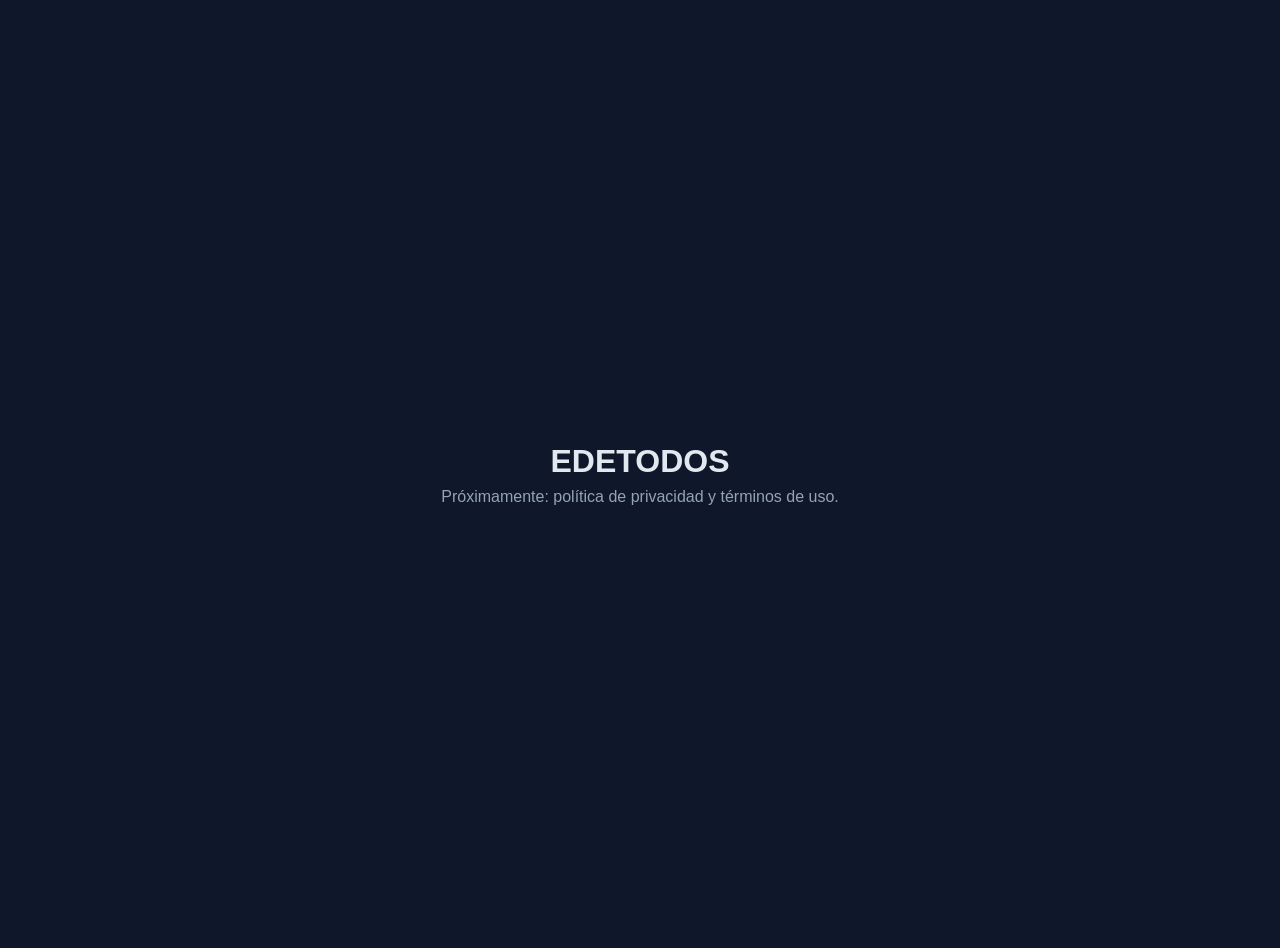
==== index.html @ 75e3a648 "Página provisional de EDETODOS" ====
<!doctype html>
<html lang="es">
<head>
  <meta charset="utf-8">
  <meta name="viewport" content="width=device-width, initial-scale=1">
  <title>EDETODOS</title>
  <style>
    body { margin: 0; min-height: 100vh; display: grid; place-items: center; background: #0F172A; color: #E2E8F0;
           font-family: -apple-system, BlinkMacSystemFont, "Segoe UI", Roboto, sans-serif; text-align: center; padding: 24px; }
    h1 { margin: 0 0 8px; font-size: 2rem; }
    p { margin: 0; color: #94A3B8; }
  </style>
</head>
<body>
  <main>
    <h1>EDETODOS</h1>
    <p>Próximamente: política de privacidad y términos de uso.</p>
  </main>
</body>
</html>
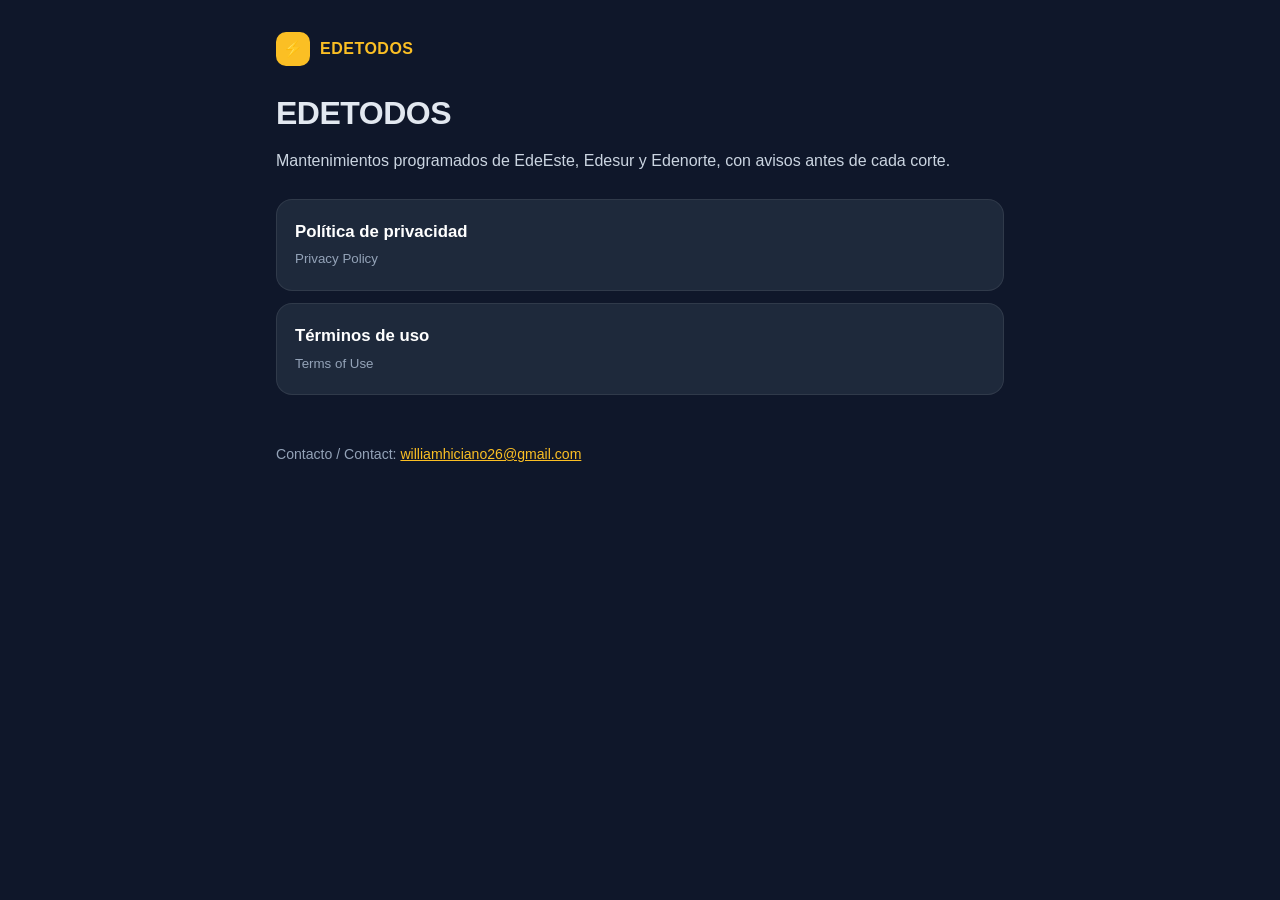
==== commit 7382ba8d: "Agregar política de privacidad y términos de uso Páginas en español e inglés (privacidad.html, termi" ====
--- a/index.html
+++ b/index.html
@@ -4,17 +4,21 @@
   <meta charset="utf-8">
   <meta name="viewport" content="width=device-width, initial-scale=1">
   <title>EDETODOS</title>
-  <style>
-    body { margin: 0; min-height: 100vh; display: grid; place-items: center; background: #0F172A; color: #E2E8F0;
-           font-family: -apple-system, BlinkMacSystemFont, "Segoe UI", Roboto, sans-serif; text-align: center; padding: 24px; }
-    h1 { margin: 0 0 8px; font-size: 2rem; }
-    p { margin: 0; color: #94A3B8; }
-  </style>
+  <meta name="description" content="Documentos legales de la app EDETODOS.">
+  <link rel="stylesheet" href="estilo.css">
 </head>
 <body>
-  <main>
-    <h1>EDETODOS</h1>
-    <p>Próximamente: política de privacidad y términos de uso.</p>
-  </main>
+<main>
+  <header>
+    <a class="marca" href="./"><span>⚡</span>EDETODOS</a>
+  </header>
+  <h1>EDETODOS</h1>
+  <p>Mantenimientos programados de EdeEste, Edesur y Edenorte, con avisos antes de cada corte.</p>
+  <div class="tarjetas">
+    <a href="privacidad.html"><strong>Política de privacidad</strong><small>Privacy Policy</small></a>
+    <a href="terminos.html"><strong>Términos de uso</strong><small>Terms of Use</small></a>
+  </div>
+  <footer>Contacto / Contact: <a href="mailto:williamhiciano26@gmail.com">williamhiciano26@gmail.com</a></footer>
+</main>
 </body>
 </html>
--- a/estilo.css
+++ b/estilo.css
@@ -0,0 +1,41 @@
+:root {
+  --fondo: #0F172A;
+  --tarjeta: #1E293B;
+  --texto: #E2E8F0;
+  --suave: #94A3B8;
+  --ambar: #FBBF24;
+  --borde: rgba(255, 255, 255, 0.08);
+}
+* { box-sizing: border-box; }
+html { scroll-behavior: smooth; }
+body {
+  margin: 0;
+  background: var(--fondo);
+  color: var(--texto);
+  font-family: -apple-system, BlinkMacSystemFont, "Segoe UI", Roboto, "Helvetica Neue", Arial, sans-serif;
+  line-height: 1.65;
+  font-size: 16px;
+}
+main { max-width: 760px; margin: 0 auto; padding: 32px 16px 64px; }
+header { margin-bottom: 28px; }
+.marca { display: inline-flex; align-items: center; gap: 10px; color: var(--ambar); font-weight: 800; letter-spacing: 0.5px; text-decoration: none; }
+.marca span { display: grid; place-items: center; width: 34px; height: 34px; border-radius: 10px; background: var(--ambar); color: var(--fondo); }
+h1 { font-size: 2rem; line-height: 1.2; margin: 18px 0 6px; letter-spacing: -0.5px; }
+h2 { font-size: 1.2rem; margin: 32px 0 8px; color: #fff; }
+h3 { font-size: 1rem; margin: 20px 0 6px; color: #fff; }
+p, li { color: #CBD5E1; }
+a { color: var(--ambar); }
+ul { padding-left: 22px; }
+.fecha { color: var(--suave); font-size: 0.92rem; margin: 0; }
+.idiomas { display: flex; gap: 8px; margin: 18px 0 8px; }
+.idiomas a { padding: 6px 14px; border-radius: 999px; border: 1px solid var(--borde); color: var(--texto); text-decoration: none; font-size: 0.9rem; background: var(--tarjeta); }
+.idiomas a:hover { border-color: var(--ambar); }
+.nota { background: var(--tarjeta); border: 1px solid var(--borde); border-left: 4px solid var(--ambar); border-radius: 12px; padding: 14px 16px; margin: 18px 0; }
+.nota p { margin: 0; }
+section + section { border-top: 1px solid var(--borde); margin-top: 48px; padding-top: 24px; }
+.tarjetas { display: grid; gap: 12px; margin-top: 24px; }
+.tarjetas a { display: block; padding: 18px; border-radius: 16px; background: var(--tarjeta); border: 1px solid var(--borde); text-decoration: none; color: var(--texto); }
+.tarjetas a:hover { border-color: var(--ambar); }
+.tarjetas strong { display: block; font-size: 1.05rem; color: #fff; }
+.tarjetas small { color: var(--suave); }
+footer { margin-top: 48px; color: var(--suave); font-size: 0.88rem; }
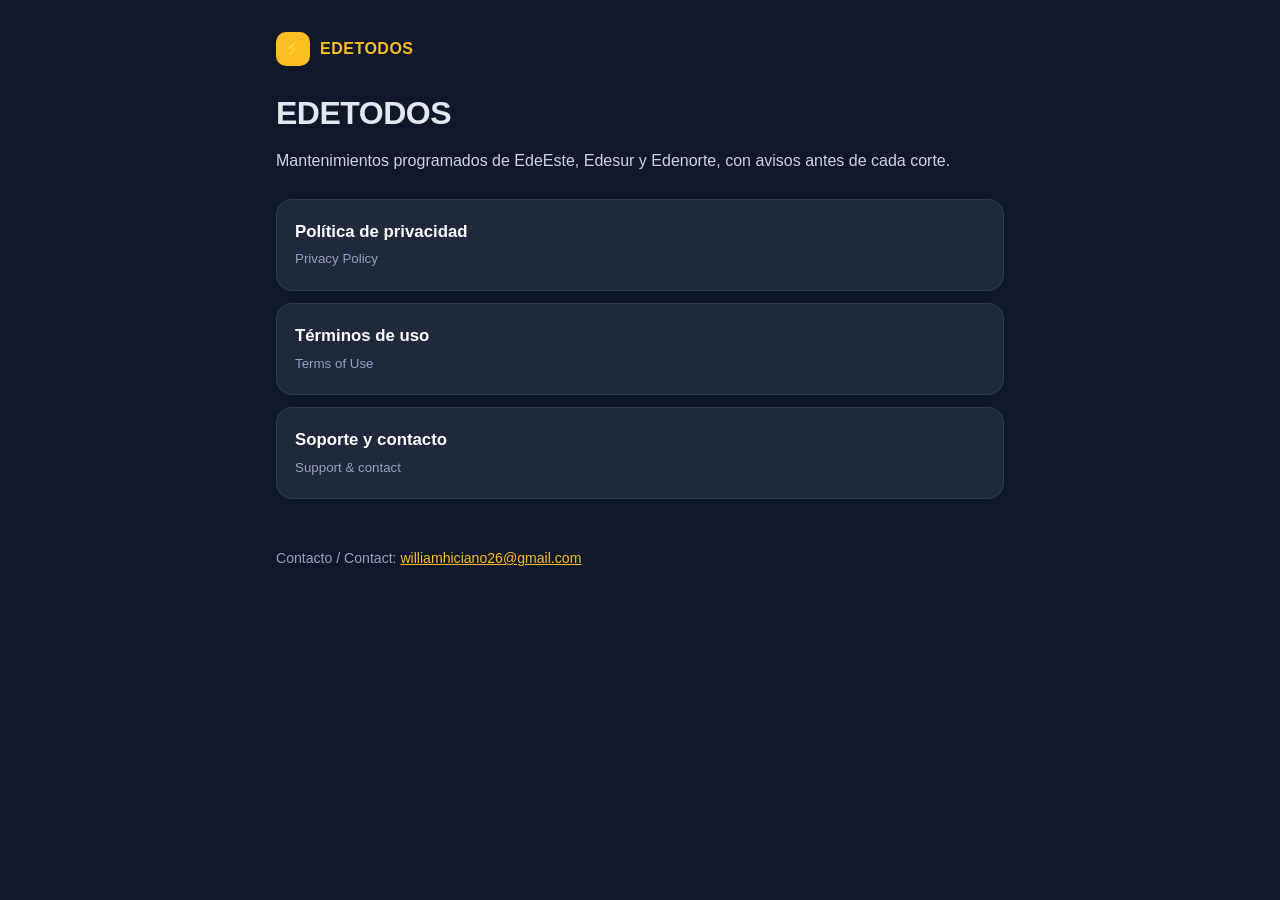
==== commit 612da826: "Agregar página de soporte y contacto Nueva soporte.html (ES/EN) con botón de correo y preguntas frec" ====
--- a/index.html
+++ b/index.html
@@ -17,6 +17,7 @@
   <div class="tarjetas">
     <a href="privacidad.html"><strong>Política de privacidad</strong><small>Privacy Policy</small></a>
     <a href="terminos.html"><strong>Términos de uso</strong><small>Terms of Use</small></a>
+    <a href="soporte.html"><strong>Soporte y contacto</strong><small>Support &amp; contact</small></a>
   </div>
   <footer>Contacto / Contact: <a href="mailto:williamhiciano26@gmail.com">williamhiciano26@gmail.com</a></footer>
 </main>
